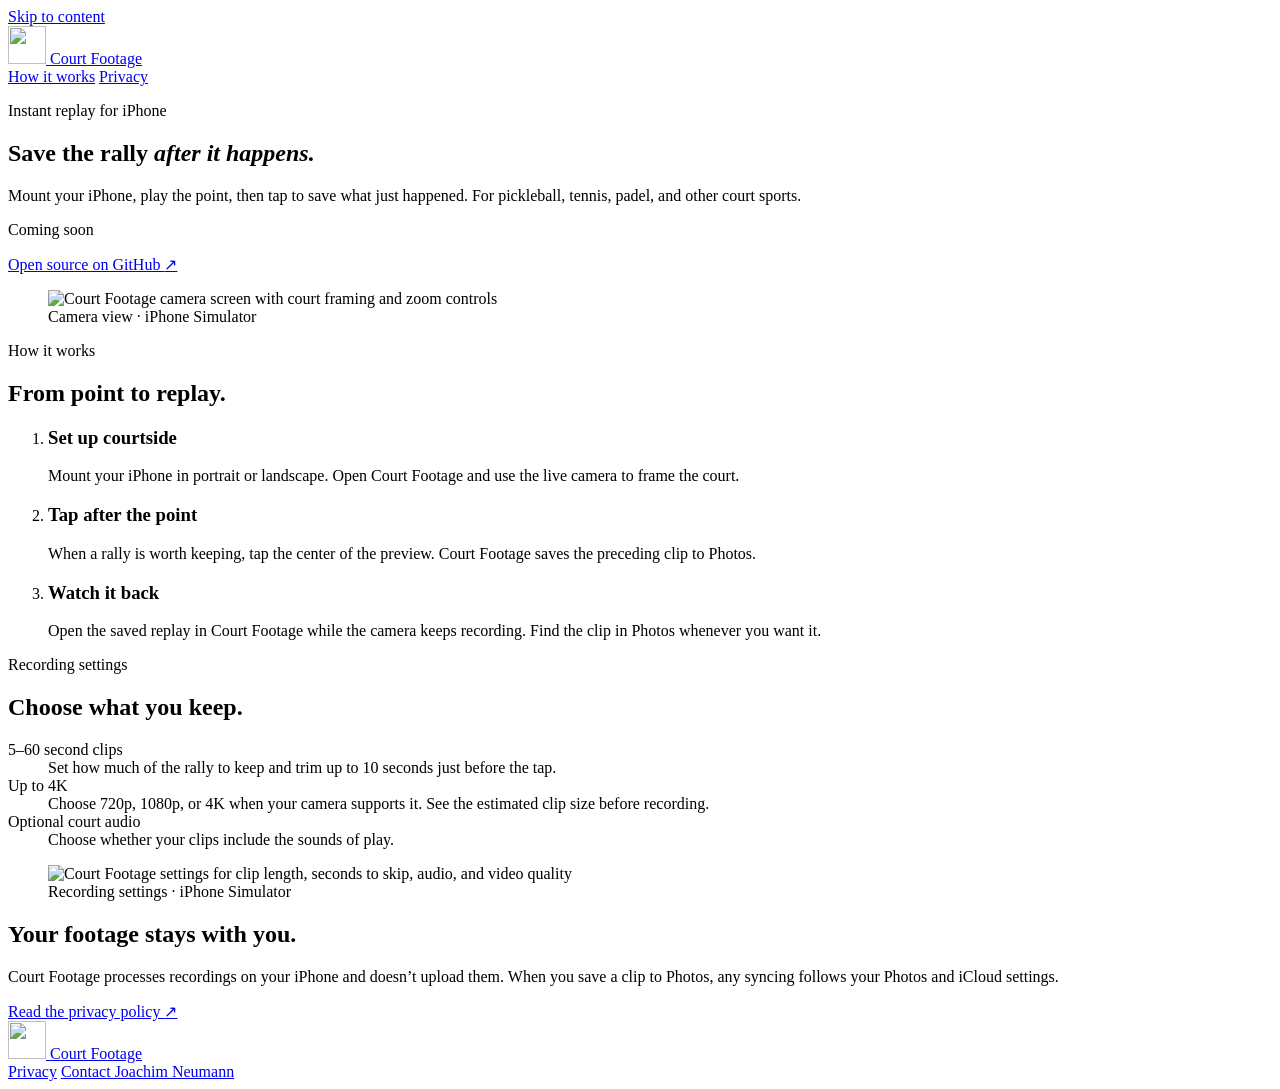
==== Website/index.html @ 4947dc1c "Publish Court Footage under the MIT License" ====
<!doctype html>
<html lang="en">
<head>
  <meta charset="utf-8">
  <meta name="viewport" content="width=device-width, initial-scale=1">
  <meta name="theme-color" content="#15111f">
  <title>Court Footage — Instant replay for court sports</title>
  <meta name="description" content="Mount your iPhone, play the point, then tap to save the rally to Photos. Coming soon for pickleball, tennis, padel, and other court sports.">
  <link rel="canonical" href="https://courtfootage.com/">
  <meta property="og:type" content="website">
  <meta property="og:site_name" content="Court Footage">
  <meta property="og:title" content="Court Footage — Save the rally after it happens">
  <meta property="og:description" content="Instant replay on iPhone for pickleball, tennis, padel, and other court sports. Coming soon.">
  <meta property="og:url" content="https://courtfootage.com/">
  <meta property="og:image" content="https://courtfootage.com/assets/camera.webp">
  <meta property="og:image:alt" content="Court Footage camera controls in the iPhone Simulator">
  <link rel="icon" type="image/png" href="/assets/app-icon.png">
  <link rel="apple-touch-icon" href="/assets/app-icon.png">
  <link rel="preload" href="/assets/barlow-condensed-bold.woff2" as="font" type="font/woff2" crossorigin>
  <link rel="stylesheet" href="/styles.css">
</head>
<body>
  <a class="skip-link" href="#main">Skip to content</a>
  <header class="site-header container">
    <a class="brand" href="/" aria-label="Court Footage home">
      <img src="/assets/app-icon.png" alt="" width="38" height="38">
      <span>Court Footage</span>
    </a>
    <nav class="site-nav" aria-label="Main navigation">
      <a href="#how-it-works">How it works</a>
      <a href="/privacy">Privacy</a>
    </nav>
  </header>
  <main id="main">
    <section class="hero" aria-labelledby="hero-title">
      <div class="container hero-inner">
        <div class="hero-copy">
          <p class="eyebrow">Instant replay for iPhone</p>
          <h1 id="hero-title">Save the rally <em>after it happens.</em></h1>
          <p class="hero-description">Mount your iPhone, play the point, then tap to save what just happened. For pickleball, tennis, padel, and other court sports.</p>
          <div class="hero-actions">
            <p class="launch-status">Coming soon</p>
            <a class="text-link" href="https://github.com/joachimneumann/court-footage">Open source on GitHub <span aria-hidden="true">↗</span></a>
          </div>
        </div>
        <figure class="camera-preview">
          <div class="phone phone-landscape">
            <img src="/assets/camera.webp" alt="Court Footage camera screen with court framing and zoom controls" width="2622" height="1206" fetchpriority="high">
          </div>
          <figcaption>Camera view · iPhone Simulator</figcaption>
        </figure>
      </div>
    </section>
    <section class="workflow container" id="how-it-works" aria-labelledby="workflow-title">
      <p class="eyebrow">How it works</p>
      <h2 id="workflow-title">From point to replay.</h2>
      <ol class="steps">
        <li>
          <h3>Set up courtside</h3>
          <p>Mount your iPhone in portrait or landscape. Open Court Footage and use the live camera to frame the court.</p>
        </li>
        <li>
          <h3>Tap after the point</h3>
          <p>When a rally is worth keeping, tap the center of the preview. Court Footage saves the preceding clip to Photos.</p>
        </li>
        <li>
          <h3>Watch it back</h3>
          <p>Open the saved replay in Court Footage while the camera keeps recording. Find the clip in Photos whenever you want it.</p>
        </li>
      </ol>
    </section>
    <section class="settings container" aria-labelledby="settings-title">
      <div class="settings-copy">
        <p class="eyebrow">Recording settings</p>
        <h2 id="settings-title">Choose what you keep.</h2>
        <dl>
          <div>
            <dt>5–60 second clips</dt>
            <dd>Set how much of the rally to keep and trim up to 10 seconds just before the tap.</dd>
          </div>
          <div>
            <dt>Up to 4K</dt>
            <dd>Choose 720p, 1080p, or 4K when your camera supports it. See the estimated clip size before recording.</dd>
          </div>
          <div>
            <dt>Optional court audio</dt>
            <dd>Choose whether your clips include the sounds of play.</dd>
          </div>
        </dl>
      </div>
      <figure class="settings-preview">
        <div class="phone phone-portrait">
          <img src="/assets/settings.webp" alt="Court Footage settings for clip length, seconds to skip, audio, and video quality" width="1206" height="2622" loading="lazy">
        </div>
        <figcaption>Recording settings · iPhone Simulator</figcaption>
      </figure>
    </section>
    <section class="container privacy-summary" aria-labelledby="privacy-title">
      <div>
        <h2 id="privacy-title">Your footage stays with you.</h2>
        <p>Court Footage processes recordings on your iPhone and doesn’t upload them. When you save a clip to Photos, any syncing follows your Photos and iCloud settings.</p>
      </div>
      <a class="text-link" href="/privacy">Read the privacy policy <span aria-hidden="true">↗</span></a>
    </section>
  </main>
  <footer class="site-footer">
    <div class="container footer-inner">
      <a class="brand" href="/" aria-label="Court Footage home">
        <img src="/assets/app-icon.png" alt="" width="38" height="38" loading="lazy">
        <span>Court Footage</span>
      </a>
      <nav class="site-nav" aria-label="Footer navigation">
        <a href="/privacy">Privacy</a>
        <a href="mailto:joachim@joachimneumann.com">Contact Joachim Neumann</a>
      </nav>
    </div>
  </footer>
</body>
</html>
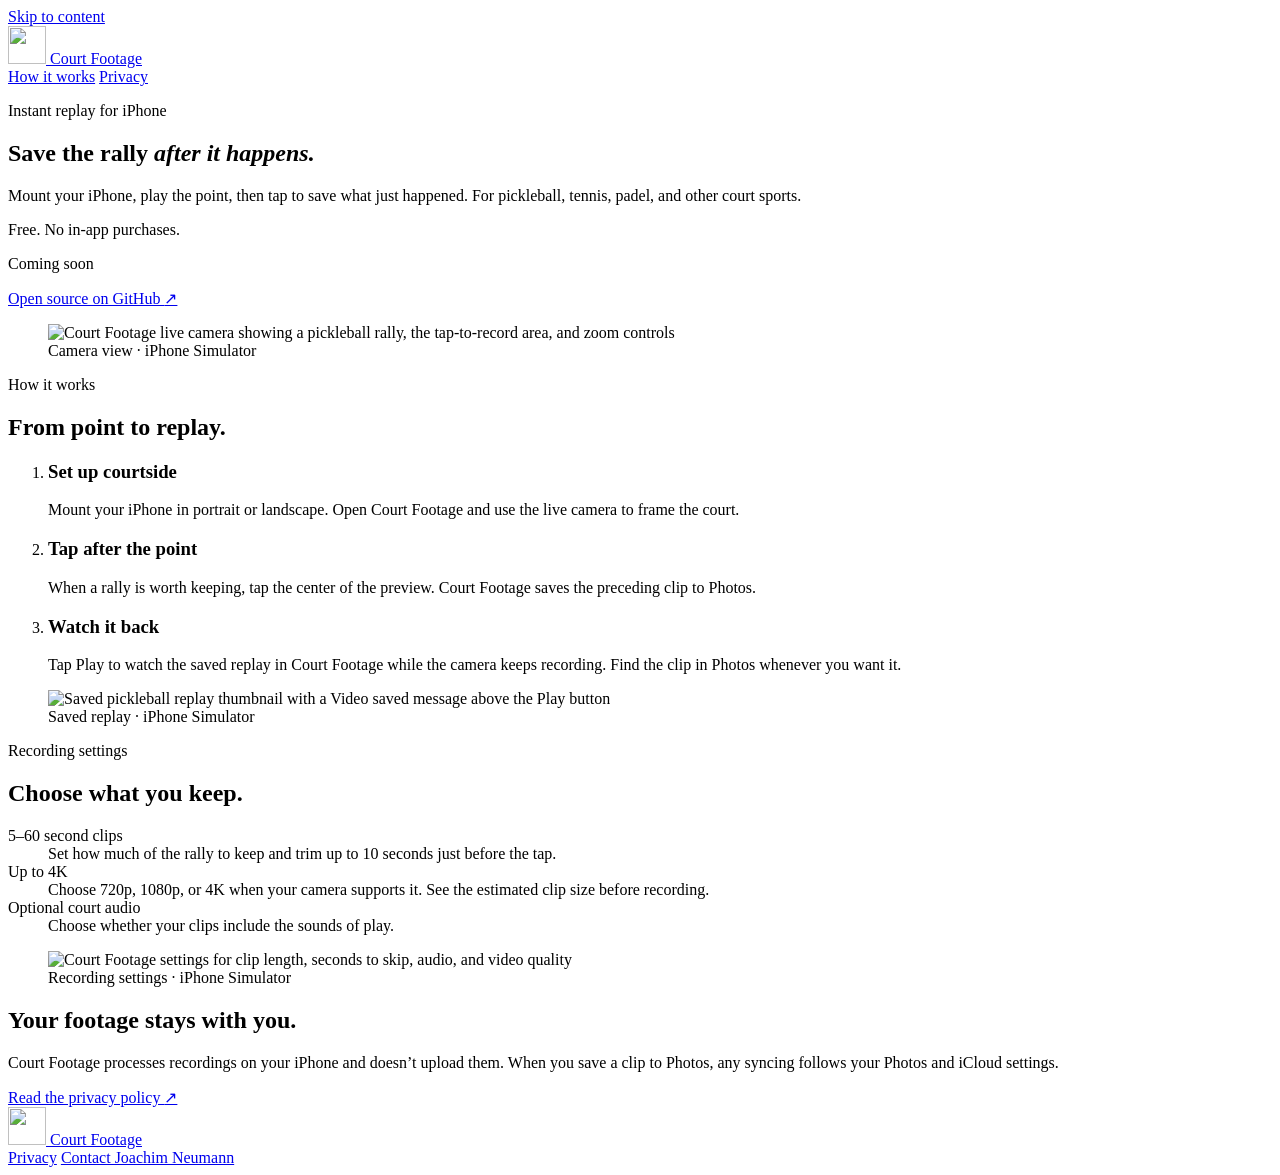
==== commit 7c6af56a: "various improvments" ====
--- a/Website/index.html
+++ b/Website/index.html
@@ -12,8 +12,8 @@
   <meta property="og:title" content="Court Footage — Save the rally after it happens">
   <meta property="og:description" content="Instant replay on iPhone for pickleball, tennis, padel, and other court sports. Coming soon.">
   <meta property="og:url" content="https://courtfootage.com/">
-  <meta property="og:image" content="https://courtfootage.com/assets/camera.webp">
-  <meta property="og:image:alt" content="Court Footage camera controls in the iPhone Simulator">
+  <meta property="og:image" content="https://courtfootage.com/assets/camera.webp?v=2">
+  <meta property="og:image:alt" content="Court Footage showing the tap-to-record area on a pickleball court">
   <link rel="icon" type="image/png" href="/assets/app-icon.png">
   <link rel="apple-touch-icon" href="/assets/app-icon.png">
   <link rel="preload" href="/assets/barlow-condensed-bold.woff2" as="font" type="font/woff2" crossorigin>
@@ -38,6 +38,7 @@
           <p class="eyebrow">Instant replay for iPhone</p>
           <h1 id="hero-title">Save the rally <em>after it happens.</em></h1>
           <p class="hero-description">Mount your iPhone, play the point, then tap to save what just happened. For pickleball, tennis, padel, and other court sports.</p>
+          <p class="release-price">Free. No in-app purchases.</p>
           <div class="hero-actions">
             <p class="launch-status">Coming soon</p>
             <a class="text-link" href="https://github.com/joachimneumann/court-footage">Open source on GitHub <span aria-hidden="true">↗</span></a>
@@ -45,7 +46,7 @@
         </div>
         <figure class="camera-preview">
           <div class="phone phone-landscape">
-            <img src="/assets/camera.webp" alt="Court Footage camera screen with court framing and zoom controls" width="2622" height="1206" fetchpriority="high">
+            <img src="/assets/camera.webp?v=2" alt="Court Footage live camera showing a pickleball rally, the tap-to-record area, and zoom controls" width="2622" height="1206" fetchpriority="high">
           </div>
           <figcaption>Camera view · iPhone Simulator</figcaption>
         </figure>
@@ -65,9 +66,15 @@
         </li>
         <li>
           <h3>Watch it back</h3>
-          <p>Open the saved replay in Court Footage while the camera keeps recording. Find the clip in Photos whenever you want it.</p>
+          <p>Tap Play to watch the saved replay in Court Footage while the camera keeps recording. Find the clip in Photos whenever you want it.</p>
         </li>
       </ol>
+      <figure class="replay-preview">
+        <div class="phone phone-landscape">
+          <img src="/assets/saved-replay.webp" alt="Saved pickleball replay thumbnail with a Video saved message above the Play button" width="2622" height="1206" loading="lazy">
+        </div>
+        <figcaption>Saved replay · iPhone Simulator</figcaption>
+      </figure>
     </section>
     <section class="settings container" aria-labelledby="settings-title">
       <div class="settings-copy">
@@ -90,7 +97,7 @@
       </div>
       <figure class="settings-preview">
         <div class="phone phone-portrait">
-          <img src="/assets/settings.webp" alt="Court Footage settings for clip length, seconds to skip, audio, and video quality" width="1206" height="2622" loading="lazy">
+          <img src="/assets/settings.webp?v=2" alt="Court Footage settings for clip length, seconds to skip, audio, and video quality" width="1206" height="2622" loading="lazy">
         </div>
         <figcaption>Recording settings · iPhone Simulator</figcaption>
       </figure>
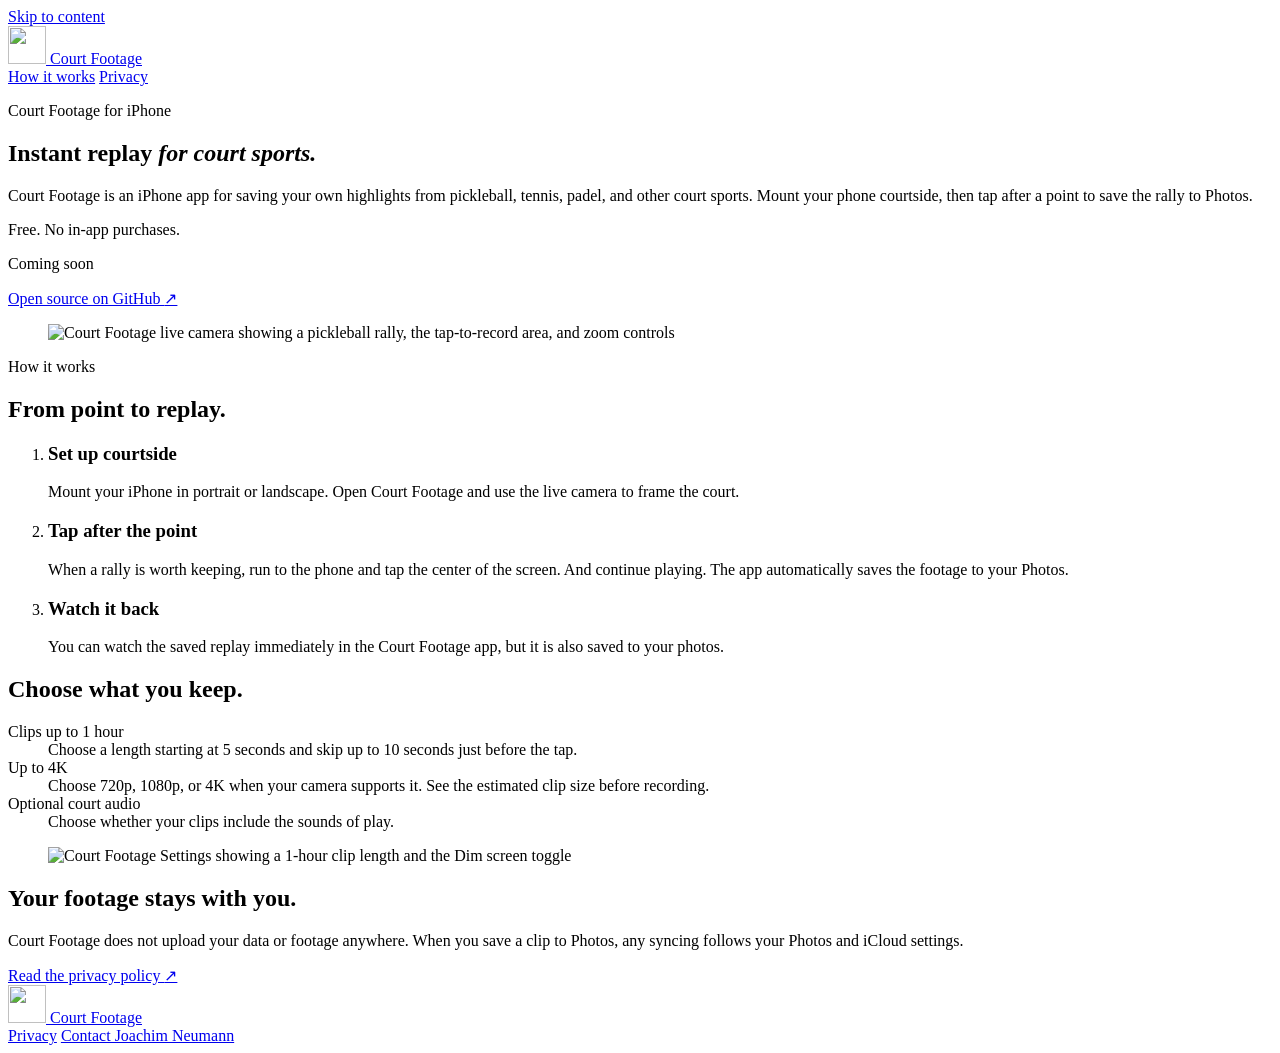
==== commit cb0ccd30: "improved UI" ====
--- a/Website/index.html
+++ b/Website/index.html
@@ -4,13 +4,13 @@
   <meta charset="utf-8">
   <meta name="viewport" content="width=device-width, initial-scale=1">
   <meta name="theme-color" content="#15111f">
-  <title>Court Footage — Instant replay for court sports</title>
-  <meta name="description" content="Mount your iPhone, play the point, then tap to save the rally to Photos. Coming soon for pickleball, tennis, padel, and other court sports.">
+  <title>Court Footage | iPhone Replay for Pickleball, Tennis &amp; Padel</title>
+  <meta name="description" content="Court Footage is an iPhone app for pickleball, tennis, and padel. Tap after a rally to save recent play to Photos and watch an instant replay.">
   <link rel="canonical" href="https://courtfootage.com/">
   <meta property="og:type" content="website">
   <meta property="og:site_name" content="Court Footage">
-  <meta property="og:title" content="Court Footage — Save the rally after it happens">
-  <meta property="og:description" content="Instant replay on iPhone for pickleball, tennis, padel, and other court sports. Coming soon.">
+  <meta property="og:title" content="Court Footage | iPhone Replay for Pickleball, Tennis &amp; Padel">
+  <meta property="og:description" content="Save and replay your own pickleball, tennis, and padel highlights on iPhone. Tap after a rally to save recent play to Photos.">
   <meta property="og:url" content="https://courtfootage.com/">
   <meta property="og:image" content="https://courtfootage.com/assets/camera.webp?v=2">
   <meta property="og:image:alt" content="Court Footage showing the tap-to-record area on a pickleball court">
@@ -18,6 +18,16 @@
   <link rel="apple-touch-icon" href="/assets/app-icon.png">
   <link rel="preload" href="/assets/barlow-condensed-bold.woff2" as="font" type="font/woff2" crossorigin>
   <link rel="stylesheet" href="/styles.css">
+  <script type="application/ld+json">
+  {
+    "@context": "https://schema.org",
+    "@type": "WebSite",
+    "name": "Court Footage",
+    "alternateName": "CourtFootage",
+    "url": "https://courtfootage.com/",
+    "description": "The website for Court Footage, an iPhone instant replay app for pickleball, tennis, and padel."
+  }
+  </script>
 </head>
 <body>
   <a class="skip-link" href="#main">Skip to content</a>
@@ -35,9 +45,9 @@
     <section class="hero" aria-labelledby="hero-title">
       <div class="container hero-inner">
         <div class="hero-copy">
-          <p class="eyebrow">Instant replay for iPhone</p>
-          <h1 id="hero-title">Save the rally <em>after it happens.</em></h1>
-          <p class="hero-description">Mount your iPhone, play the point, then tap to save what just happened. For pickleball, tennis, padel, and other court sports.</p>
+          <p class="eyebrow">Court Footage for iPhone</p>
+          <h1 id="hero-title">Instant replay <em>for court sports.</em></h1>
+          <p class="hero-description">Court Footage is an iPhone app for saving your own highlights from pickleball, tennis, padel, and other court sports. Mount your phone courtside, then tap after a point to save the rally to Photos.</p>
           <p class="release-price">Free. No in-app purchases.</p>
           <div class="hero-actions">
             <p class="launch-status">Coming soon</p>
@@ -48,7 +58,6 @@
           <div class="phone phone-landscape">
             <img src="/assets/camera.webp?v=2" alt="Court Footage live camera showing a pickleball rally, the tap-to-record area, and zoom controls" width="2622" height="1206" fetchpriority="high">
           </div>
-          <figcaption>Camera view · iPhone Simulator</figcaption>
         </figure>
       </div>
     </section>
@@ -62,28 +71,21 @@
         </li>
         <li>
           <h3>Tap after the point</h3>
-          <p>When a rally is worth keeping, tap the center of the preview. Court Footage saves the preceding clip to Photos.</p>
+          <p>When a rally is worth keeping, run to the phone and tap the center of the screen. And continue playing. The app automatically saves the footage to your Photos.</p>
         </li>
         <li>
           <h3>Watch it back</h3>
-          <p>Tap Play to watch the saved replay in Court Footage while the camera keeps recording. Find the clip in Photos whenever you want it.</p>
+          <p>You can watch the saved replay immediately in the Court Footage app, but it is also saved to your photos.</p>
         </li>
       </ol>
-      <figure class="replay-preview">
-        <div class="phone phone-landscape">
-          <img src="/assets/saved-replay.webp" alt="Saved pickleball replay thumbnail with a Video saved message above the Play button" width="2622" height="1206" loading="lazy">
-        </div>
-        <figcaption>Saved replay · iPhone Simulator</figcaption>
-      </figure>
     </section>
     <section class="settings container" aria-labelledby="settings-title">
       <div class="settings-copy">
-        <p class="eyebrow">Recording settings</p>
         <h2 id="settings-title">Choose what you keep.</h2>
         <dl>
           <div>
-            <dt>5–60 second clips</dt>
-            <dd>Set how much of the rally to keep and trim up to 10 seconds just before the tap.</dd>
+            <dt>Clips up to 1 hour</dt>
+            <dd>Choose a length starting at 5 seconds and skip up to 10 seconds just before the tap.</dd>
           </div>
           <div>
             <dt>Up to 4K</dt>
@@ -97,15 +99,14 @@
       </div>
       <figure class="settings-preview">
         <div class="phone phone-portrait">
-          <img src="/assets/settings.webp?v=2" alt="Court Footage settings for clip length, seconds to skip, audio, and video quality" width="1206" height="2622" loading="lazy">
+          <img src="/assets/settings-one-hour.webp" alt="Court Footage Settings showing a 1-hour clip length and the Dim screen toggle" width="1206" height="2622" loading="lazy">
         </div>
-        <figcaption>Recording settings · iPhone Simulator</figcaption>
       </figure>
     </section>
     <section class="container privacy-summary" aria-labelledby="privacy-title">
       <div>
         <h2 id="privacy-title">Your footage stays with you.</h2>
-        <p>Court Footage processes recordings on your iPhone and doesn’t upload them. When you save a clip to Photos, any syncing follows your Photos and iCloud settings.</p>
+        <p>Court Footage does not upload your data or footage anywhere. When you save a clip to Photos, any syncing follows your Photos and iCloud settings.</p>
       </div>
       <a class="text-link" href="/privacy">Read the privacy policy <span aria-hidden="true">↗</span></a>
     </section>
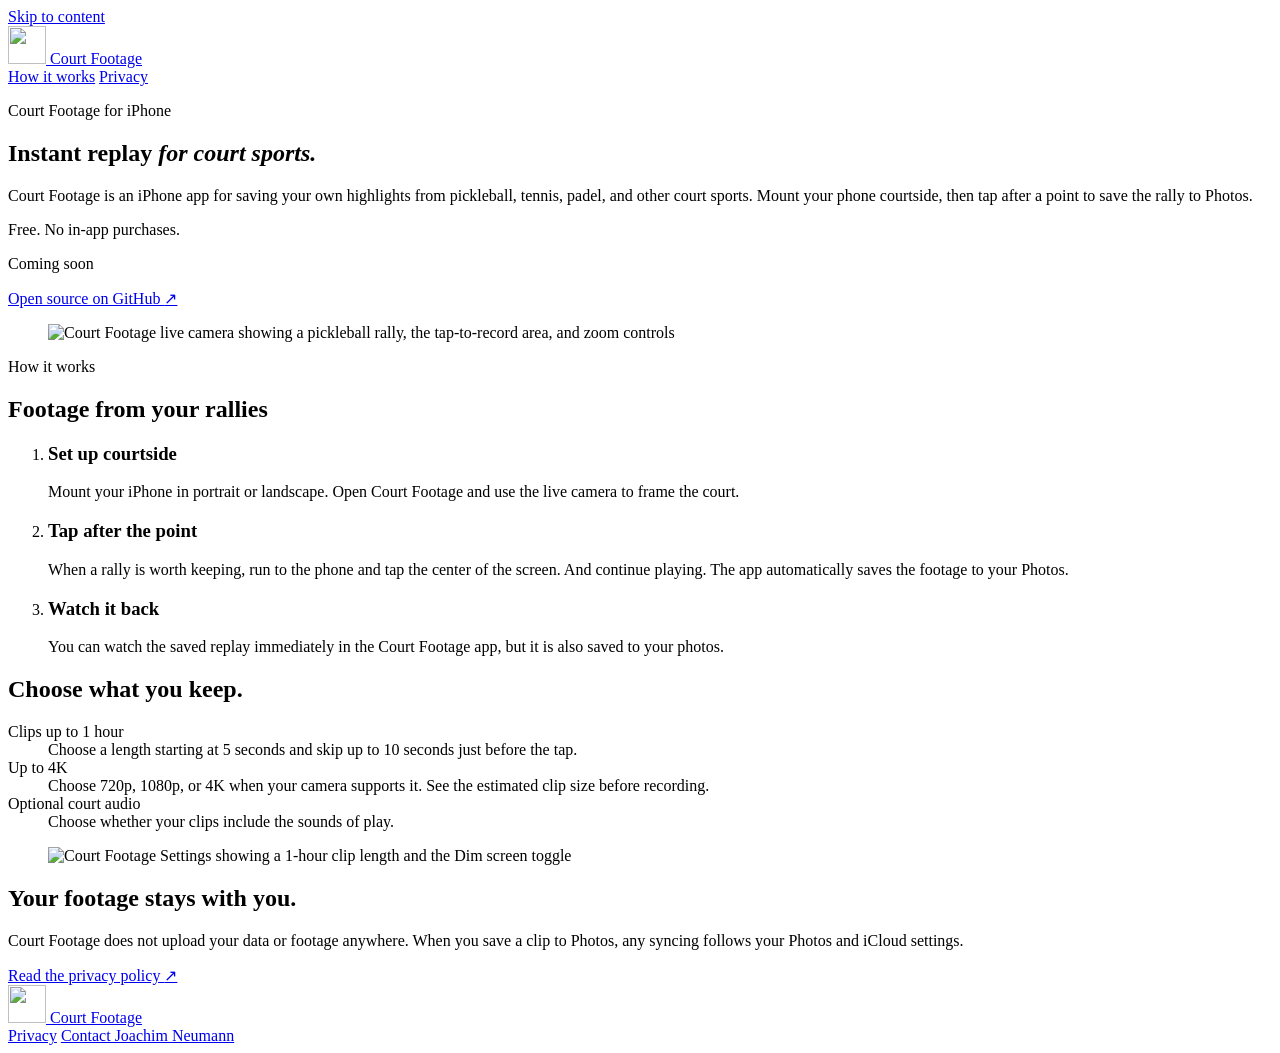
==== commit 307d613f: "screenshot on website updated" ====
--- a/Website/index.html
+++ b/Website/index.html
@@ -17,7 +17,8 @@
   <link rel="icon" type="image/png" href="/assets/app-icon.png">
   <link rel="apple-touch-icon" href="/assets/app-icon.png">
   <link rel="preload" href="/assets/barlow-condensed-bold.woff2" as="font" type="font/woff2" crossorigin>
-  <link rel="stylesheet" href="/styles.css">
+  <link rel="stylesheet" href="/styles.css?v=replay-demo">
+  <script src="/replay-demo.js" defer></script>
   <script type="application/ld+json">
   {
     "@context": "https://schema.org",
@@ -54,16 +55,29 @@
             <a class="text-link" href="https://github.com/joachimneumann/court-footage">Open source on GitHub <span aria-hidden="true">↗</span></a>
           </div>
         </div>
-        <figure class="camera-preview">
+        <figure class="camera-preview" data-replay-demo>
           <div class="phone phone-landscape">
-            <img src="/assets/camera.webp?v=2" alt="Court Footage live camera showing a pickleball rally, the tap-to-record area, and zoom controls" width="2622" height="1206" fetchpriority="high">
+            <div class="demo-stage">
+              <div class="demo-camera" data-demo-camera>
+                <img src="/assets/camera.webp?v=2" alt="Court Footage live camera showing a pickleball rally, the tap-to-record area, and zoom controls" width="2622" height="1206" fetchpriority="high">
+                <button class="demo-trigger" type="button" aria-label="Open the replay demo" aria-controls="replay-demo-screen" data-demo-trigger hidden></button>
+              </div>
+              <div class="demo-replay" id="replay-demo-screen" data-demo-replay hidden>
+                <img src="/assets/replay-court.webp" alt="Pickleball rally in the replay preview" width="1440" height="618" fetchpriority="low" decoding="async">
+                <p class="demo-replay-label">Replay preview</p>
+                <div class="demo-replay-actions">
+                  <button class="demo-replay-button" type="button" data-demo-play>Replay</button>
+                  <button type="button" data-demo-back>Back</button>
+                </div>
+              </div>
+            </div>
           </div>
         </figure>
       </div>
     </section>
     <section class="workflow container" id="how-it-works" aria-labelledby="workflow-title">
       <p class="eyebrow">How it works</p>
-      <h2 id="workflow-title">From point to replay.</h2>
+      <h2 id="workflow-title">Footage from your rallies</h2>
       <ol class="steps">
         <li>
           <h3>Set up courtside</h3>
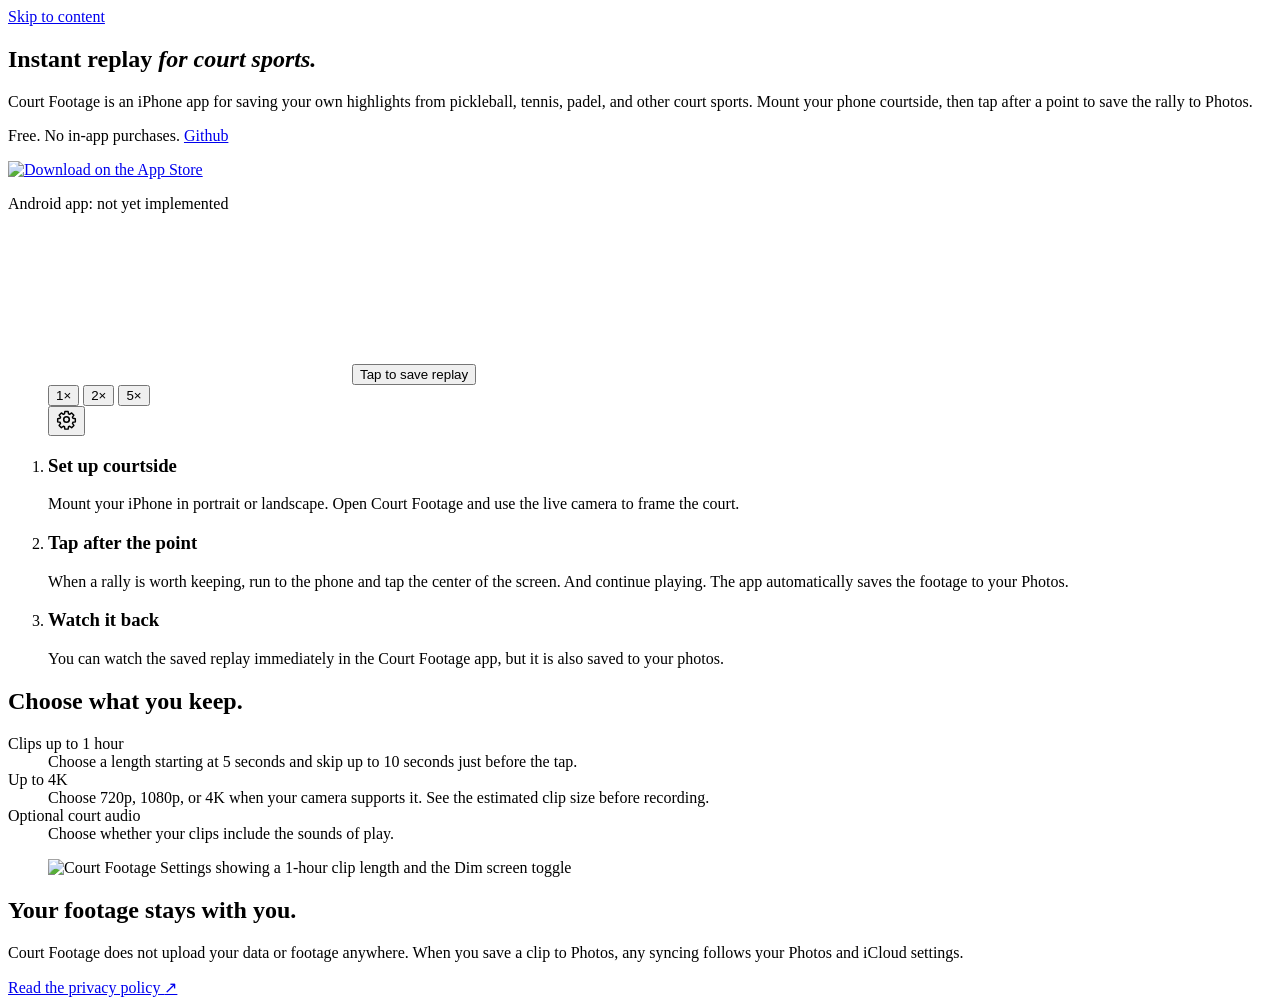
==== commit 1ed56e02: "iOS 18" ====
--- a/Website/index.html
+++ b/Website/index.html
@@ -17,8 +17,9 @@
   <link rel="icon" type="image/png" href="/assets/app-icon.png">
   <link rel="apple-touch-icon" href="/assets/app-icon.png">
   <link rel="preload" href="/assets/barlow-condensed-bold.woff2" as="font" type="font/woff2" crossorigin>
-  <link rel="stylesheet" href="/styles.css?v=replay-demo">
-  <script src="/replay-demo.js" defer></script>
+  <link rel="preload" href="/assets/replay-court.webp" as="image" fetchpriority="high">
+  <link rel="stylesheet" href="/styles.css?v=rally-demo-local-2">
+  <script src="/replay-demo.js?v=rally-demo-local-2" defer></script>
   <script type="application/ld+json">
   {
     "@context": "https://schema.org",
@@ -32,52 +33,116 @@
 </head>
 <body>
   <a class="skip-link" href="#main">Skip to content</a>
-  <header class="site-header container">
-    <a class="brand" href="/" aria-label="Court Footage home">
-      <img src="/assets/app-icon.png" alt="" width="38" height="38">
-      <span>Court Footage</span>
-    </a>
-    <nav class="site-nav" aria-label="Main navigation">
-      <a href="#how-it-works">How it works</a>
-      <a href="/privacy">Privacy</a>
-    </nav>
-  </header>
   <main id="main">
     <section class="hero" aria-labelledby="hero-title">
       <div class="container hero-inner">
         <div class="hero-copy">
-          <p class="eyebrow">Court Footage for iPhone</p>
           <h1 id="hero-title">Instant replay <em>for court sports.</em></h1>
           <p class="hero-description">Court Footage is an iPhone app for saving your own highlights from pickleball, tennis, padel, and other court sports. Mount your phone courtside, then tap after a point to save the rally to Photos.</p>
-          <p class="release-price">Free. No in-app purchases.</p>
+          <p class="release-price">Free. No in-app purchases. <a class="text-link" href="https://github.com/joachimneumann/court-footage">Github</a></p>
           <div class="hero-actions">
-            <p class="launch-status">Coming soon</p>
-            <a class="text-link" href="https://github.com/joachimneumann/court-footage">Open source on GitHub <span aria-hidden="true">↗</span></a>
+            <a class="app-store-link" href="https://apps.apple.com/app/id6835100251">
+              <img src="/assets/download-on-the-app-store.png" alt="Download on the App Store" width="150" height="50">
+            </a>
+            <p class="android-status">Android app: not yet implemented</p>
           </div>
         </div>
         <figure class="camera-preview" data-replay-demo>
           <div class="phone phone-landscape">
             <div class="demo-stage">
-              <div class="demo-camera" data-demo-camera>
-                <img src="/assets/camera.webp?v=2" alt="Court Footage live camera showing a pickleball rally, the tap-to-record area, and zoom controls" width="2622" height="1206" fetchpriority="high">
-                <button class="demo-trigger" type="button" aria-label="Open the replay demo" aria-controls="replay-demo-screen" data-demo-trigger hidden></button>
+              <div class="demo-panel demo-camera" data-demo-camera>
+                <video class="demo-media demo-live" src="/assets/pickleball-rally-v2.mp4" poster="/assets/replay-court.webp" preload="metadata" muted playsinline aria-label="Pickleball rally preview generated with AI" data-demo-live></video>
+                <button class="demo-trigger" type="button" aria-controls="replay-demo-saved" data-demo-trigger data-demo-enabled>
+                  <span data-demo-trigger-label>Tap to save replay</span>
+                </button>
+                <div class="demo-camera-controls" data-demo-enabled>
+                  <div class="demo-zoom" role="group" aria-label="Camera zoom">
+                    <button type="button" aria-label="Zoom 1 times" aria-pressed="true" data-demo-zoom="1">1×</button>
+                    <button type="button" aria-label="Zoom 2 times" aria-pressed="false" data-demo-zoom="2">2×</button>
+                    <button type="button" aria-label="Zoom 5 times" aria-pressed="false" data-demo-zoom="5">5×</button>
+                  </div>
+                  <button class="demo-button demo-gear" type="button" aria-label="Settings" aria-controls="replay-demo-settings" data-demo-open-settings>
+                    <svg width="21" height="21" viewBox="0 0 24 24" fill="none" stroke="currentColor" stroke-width="1.8" stroke-linecap="round" stroke-linejoin="round" aria-hidden="true">
+                      <path d="M10 2h4l.5 3 1.4.6 2.5-1.8 2.8 2.8-1.8 2.5.6 1.4 3 .5v4l-3 .5-.6 1.4 1.8 2.5-2.8 2.8-2.5-1.8-1.4.6-.5 3h-4l-.5-3-1.4-.6-2.5 1.8-2.8-2.8 1.8-2.5-.6-1.4-3-.5v-4l3-.5.6-1.4-1.8-2.5 2.8-2.8 2.5 1.8 1.4-.6z" transform="translate(1 1) scale(.917)"></path>
+                      <circle cx="12" cy="12" r="3.2"></circle>
+                    </svg>
+                  </button>
+                </div>
               </div>
-              <div class="demo-replay" id="replay-demo-screen" data-demo-replay hidden>
-                <img src="/assets/replay-court.webp" alt="Pickleball rally in the replay preview" width="1440" height="618" fetchpriority="low" decoding="async">
-                <p class="demo-replay-label">Replay preview</p>
-                <div class="demo-replay-actions">
-                  <button class="demo-replay-button" type="button" data-demo-play>Replay</button>
-                  <button type="button" data-demo-back>Back</button>
+              <section class="demo-panel demo-settings" id="replay-demo-settings" aria-labelledby="replay-demo-settings-title" data-demo-settings hidden>
+                <header class="demo-settings-header">
+                  <h2 id="replay-demo-settings-title">Settings</h2>
+                  <button class="demo-button demo-done" type="button" data-demo-done>Done</button>
+                </header>
+                <div class="demo-settings-content" role="region" aria-label="Settings options" tabindex="0">
+                  <div class="demo-settings-groups">
+                    <div class="demo-settings-recording">
+                      <div class="demo-setting-card" role="group" aria-label="Clip timing">
+                        <div class="demo-setting-timing">
+                          <div class="demo-setting-value">
+                            <label for="replay-demo-length">Clip length</label>
+                            <div class="demo-setting-control">
+                              <output for="replay-demo-length" data-demo-duration>30 seconds</output>
+                              <span class="demo-setting-stepper" aria-hidden="true"><span>−</span><span>+</span></span>
+                            </div>
+                          </div>
+                          <input id="replay-demo-length" type="range" min="0" max="32" step="1" value="5" aria-valuetext="30 seconds" data-demo-length>
+                        </div>
+                        <div class="demo-setting-row">
+                          <div>Skip just before tapping <strong class="demo-setting-detail">2 Seconds</strong></div>
+                          <span class="demo-setting-stepper" aria-hidden="true"><span>−</span><span>+</span></span>
+                        </div>
+                      </div>
+                      <div class="demo-setting-card" role="group" aria-label="Camera capture">
+                        <div class="demo-setting-row">
+                          <span>Resolution</span>
+                          <span class="demo-setting-choice">1080p Full HD <span class="demo-setting-picker" aria-hidden="true"></span></span>
+                        </div>
+                        <div class="demo-setting-row">
+                          <span>Frame rate</span>
+                          <span class="demo-setting-choice">Maximum <span class="demo-setting-picker" aria-hidden="true"></span></span>
+                        </div>
+                        <label class="demo-setting-row">
+                          <span>Dim screen <span class="demo-setting-detail" id="replay-demo-dim-description">Dimming saves battery</span></span>
+                          <input class="demo-setting-switch" type="checkbox" role="switch" aria-label="Dim screen" aria-describedby="replay-demo-dim-description" disabled>
+                        </label>
+                        <label class="demo-setting-row">
+                          <span>Audio</span>
+                          <input class="demo-setting-switch" type="checkbox" role="switch" checked disabled>
+                        </label>
+                      </div>
+                    </div>
+                    <div>
+                      <div class="demo-setting-card" role="group" aria-label="App information">
+                        <a class="demo-setting-row demo-setting-link" href="/privacy">Privacy <span class="demo-setting-disclosure" aria-hidden="true"></span></a>
+                        <div class="demo-setting-row">About Court Footage <span class="demo-setting-disclosure" aria-hidden="true"></span></div>
+                      </div>
+                    </div>
+                  </div>
                 </div>
+              </section>
+              <div class="demo-panel demo-saved" id="replay-demo-saved" data-demo-saved hidden>
+                <img class="demo-media demo-thumbnail" src="/assets/replay-court.webp" alt="" width="1440" height="618" data-demo-thumbnail>
+                <div class="demo-save-card">
+                  <p data-demo-saved-duration></p>
+                  <div class="demo-save-actions">
+                    <button class="demo-button demo-button-primary" type="button" aria-controls="replay-demo-screen" data-demo-play>Play video</button>
+                    <button class="demo-button" type="button" data-demo-next>Ready for next</button>
+                  </div>
+                </div>
+              </div>
+              <div class="demo-panel demo-replay" id="replay-demo-screen" data-demo-replay hidden>
+                <video class="demo-media demo-playback" src="/assets/pickleball-rally-v2.mp4" poster="/assets/replay-court.webp" preload="none" muted playsinline aria-label="Replay of the pickleball rally preview generated with AI" data-demo-video></video>
+                <button class="demo-button demo-close" type="button" data-demo-back>Close</button>
+                <button class="demo-button demo-again" type="button" data-demo-again hidden>Play again</button>
               </div>
             </div>
           </div>
+          <p class="demo-status" role="status" data-demo-status></p>
         </figure>
       </div>
     </section>
-    <section class="workflow container" id="how-it-works" aria-labelledby="workflow-title">
-      <p class="eyebrow">How it works</p>
-      <h2 id="workflow-title">Footage from your rallies</h2>
+    <section class="workflow container" id="how-it-works" aria-label="How Court Footage works">
       <ol class="steps">
         <li>
           <h3>Set up courtside</h3>
@@ -125,17 +190,5 @@
       <a class="text-link" href="/privacy">Read the privacy policy <span aria-hidden="true">↗</span></a>
     </section>
   </main>
-  <footer class="site-footer">
-    <div class="container footer-inner">
-      <a class="brand" href="/" aria-label="Court Footage home">
-        <img src="/assets/app-icon.png" alt="" width="38" height="38" loading="lazy">
-        <span>Court Footage</span>
-      </a>
-      <nav class="site-nav" aria-label="Footer navigation">
-        <a href="/privacy">Privacy</a>
-        <a href="mailto:joachim@joachimneumann.com">Contact Joachim Neumann</a>
-      </nav>
-    </div>
-  </footer>
 </body>
 </html>
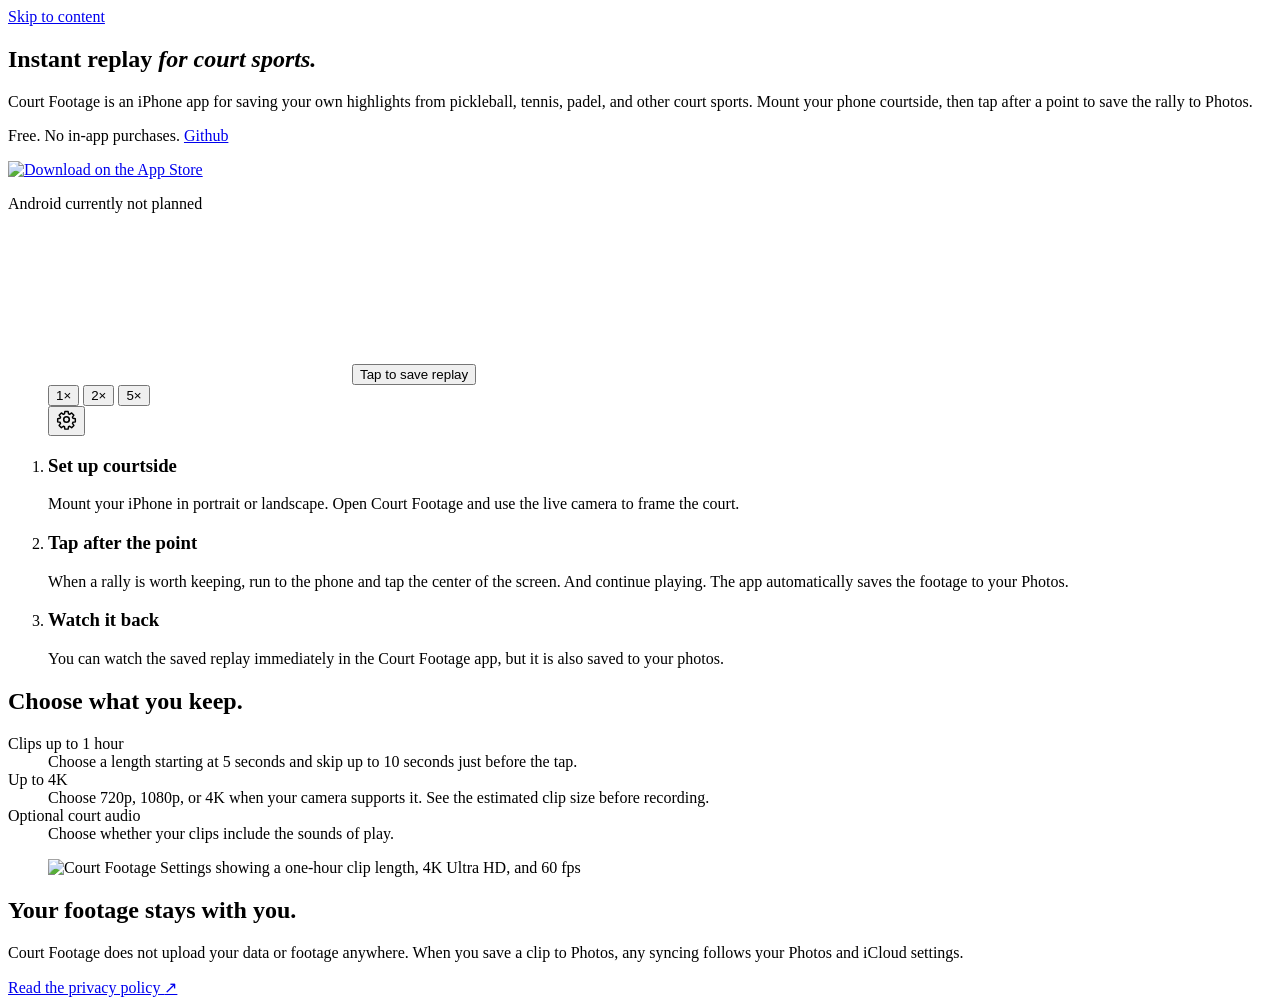
==== commit 3bad8558: "improved web page" ====
--- a/Website/index.html
+++ b/Website/index.html
@@ -4,17 +4,17 @@
   <meta charset="utf-8">
   <meta name="viewport" content="width=device-width, initial-scale=1">
   <meta name="theme-color" content="#15111f">
-  <title>Court Footage | iPhone Replay for Pickleball, Tennis &amp; Padel</title>
-  <meta name="description" content="Court Footage is an iPhone app for pickleball, tennis, and padel. Tap after a rally to save recent play to Photos and watch an instant replay.">
+  <title>Court Footage | Instant Replay for Court Sports</title>
+  <meta name="description" content="Free iPhone replay app for pickleball, tennis, padel, and other court sports. Tap after a rally to save clips up to one hour to Photos.">
   <link rel="canonical" href="https://courtfootage.com/">
   <meta property="og:type" content="website">
   <meta property="og:site_name" content="Court Footage">
-  <meta property="og:title" content="Court Footage | iPhone Replay for Pickleball, Tennis &amp; Padel">
-  <meta property="og:description" content="Save and replay your own pickleball, tennis, and padel highlights on iPhone. Tap after a rally to save recent play to Photos.">
+  <meta property="og:title" content="Court Footage | Instant Replay for Court Sports">
+  <meta property="og:description" content="Free iPhone replay app for pickleball, tennis, padel, and other court sports. Tap after a rally to save clips up to one hour to Photos.">
   <meta property="og:url" content="https://courtfootage.com/">
   <meta property="og:image" content="https://courtfootage.com/assets/camera.webp?v=2">
   <meta property="og:image:alt" content="Court Footage showing the tap-to-record area on a pickleball court">
-  <link rel="icon" type="image/png" href="/assets/app-icon.png">
+  <link rel="icon" type="image/vnd.microsoft.icon" sizes="16x16 32x32 48x48 96x96" href="/favicon.ico">
   <link rel="apple-touch-icon" href="/assets/app-icon.png">
   <link rel="preload" href="/assets/barlow-condensed-bold.woff2" as="font" type="font/woff2" crossorigin>
   <link rel="preload" href="/assets/replay-court.webp" as="image" fetchpriority="high">
@@ -25,9 +25,9 @@
     "@context": "https://schema.org",
     "@type": "WebSite",
     "name": "Court Footage",
-    "alternateName": "CourtFootage",
+    "alternateName": ["CourtFootage", "courtfootage.com"],
     "url": "https://courtfootage.com/",
-    "description": "The website for Court Footage, an iPhone instant replay app for pickleball, tennis, and padel."
+    "description": "Court Footage is a free iPhone instant replay app for pickleball, tennis, padel, and other court sports."
   }
   </script>
 </head>
@@ -44,7 +44,7 @@
             <a class="app-store-link" href="https://apps.apple.com/app/id6835100251">
               <img src="/assets/download-on-the-app-store.png" alt="Download on the App Store" width="150" height="50">
             </a>
-            <p class="android-status">Android app: not yet implemented</p>
+            <p class="android-status">Android currently not planned</p>
           </div>
         </div>
         <figure class="camera-preview" data-replay-demo>
@@ -178,7 +178,7 @@
       </div>
       <figure class="settings-preview">
         <div class="phone phone-portrait">
-          <img src="/assets/settings-one-hour.webp" alt="Court Footage Settings showing a 1-hour clip length and the Dim screen toggle" width="1206" height="2622" loading="lazy">
+          <img src="/assets/settings-one-hour.webp?v=2" alt="Court Footage Settings showing a one-hour clip length, 4K Ultra HD, and 60 fps" width="1206" height="2622" loading="lazy">
         </div>
       </figure>
     </section>
